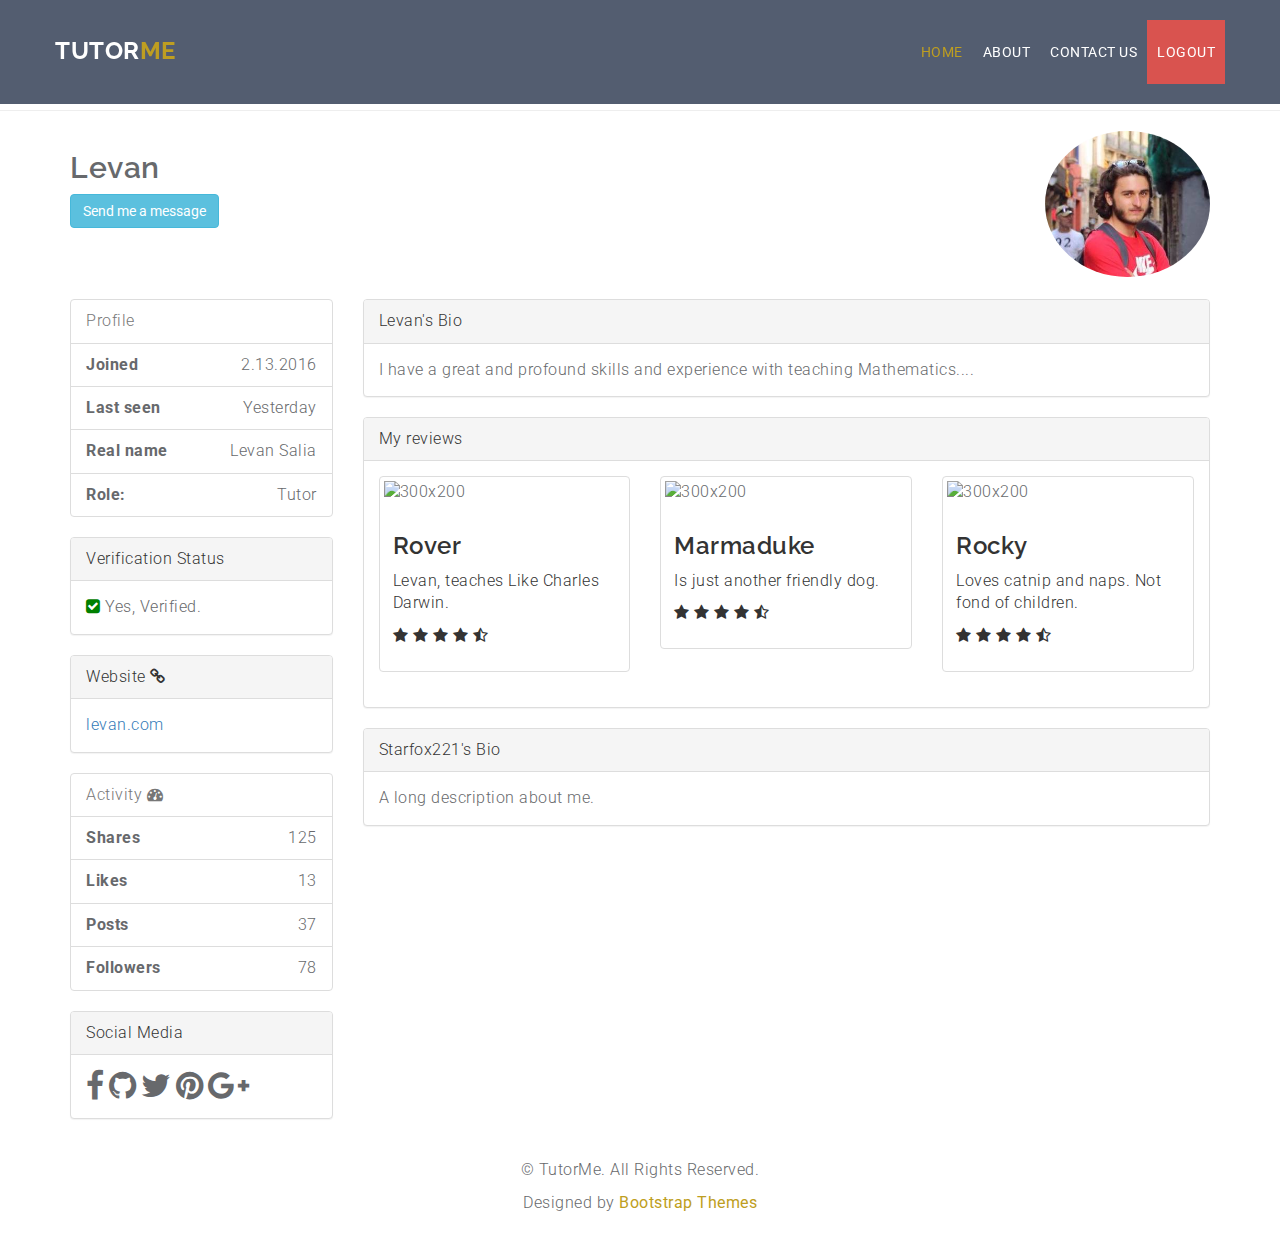
==== profile.html @ 0a0a4dcf "Correct the look of profile page" ====
<!DOCTYPE html>
<html lang="en">
  <head>
    <meta charset="utf-8">
    <meta name="viewport" content="width=device-width, initial-scale=1">
    <title>TutorMe</title>
    <meta name="description" content="Free Bootstrap Theme by BootstrapMade.com">
    <meta name="keywords" content="free website templates, free bootstrap themes, free template, free bootstrap, free website template">
    
    <link rel="stylesheet" type="text/css" href="https://fonts.googleapis.com/css?family=Roboto:400,300|Raleway:300,400,900,700italic,700,300,600">
    <link rel="stylesheet" type="text/css" href="css/jquery.bxslider.css">
    <link rel="stylesheet" type="text/css" href="css/font-awesome.min.css">
    <link rel="stylesheet" type="text/css" href="css/bootstrap.min.css">
    <link rel="stylesheet" type="text/css" href="css/animate.css">
    <link rel="stylesheet" type="text/css" href="css/style.css">
    <!-- =======================================================
        Theme Name: Baker
        Theme URL: https://bootstrapmade.com/baker-free-onepage-bootstrap-theme/
        Author: BootstrapMade.com
        Author URL: https://bootstrapmade.com
    ======================================================= -->
  </head>
  <body>

    <div class="loader"></div>
    <!--<div id="myDiv">-->
    <!--HEADER-->
    <div class="profile-header">

        <nav class="navbar navbar-default navbar-fixed-top" style="background-color: rgba(64,75,97, 0.9)">
          <div class="container">
            <div class="navbar-header">
              <button type="button" class="navbar-toggle" data-toggle="collapse" data-target="#myNavbar">
                <span class="icon-bar"></span>
                <span class="icon-bar"></span>
                <span class="icon-bar"></span>
              </button>
              <a class="navbar-brand" href="#">Tutor<span class="logo-dec">Me</span></a>
            </div>
            <div class="collapse navbar-collapse" id="myNavbar">
              <ul class="nav navbar-nav navbar-right">
                <li class="active"><a href="#main-header">Home</a></li>
                <li class=""><a href="#feature">About</a></li>
                <!--<li class=""><a href="#blog">Blog</a></li>-->
                <li class=""><a href="#contact">Contact Us</a></li>
                <li class="btn-danger"><a href="#">Logout</a></li>
              </ul>
            </div>
          </div>
        </nav>
        <div class="row">
          &nbsp;
        </div>
        <div class="row">
          &nbsp;
        </div>
        <div class="row">
          &nbsp;
        </div>
        <div class="row">
          &nbsp;
        </div>

        <div class="row">

          <hr class="">
          <div class="container target">
            <div class="row">
              <div class="col-sm-10">
                <h2 class="text-capitalize"> Levan </h2>

                <button type="button" class="btn btn-info">Send me a message</button>
                <br>
              </div>
              <div class="col-sm-2">
                <a href="#" class="pull-right">
                  <img title="profile image" class="img-circle img-responsive" src="img/rsz_levah.png"></a>

              </div>
            </div>
            <br>
            <div class="row">
              <div class="col-sm-3">
                <!--left col-->
                <ul class="list-group">
                  <li class="list-group-item text-muted" contenteditable="false">Profile</li>
                  <li class="list-group-item text-right"><span class="pull-left"><strong class="">Joined</strong></span> 2.13.2016</li>
                  <li class="list-group-item text-right"><span class="pull-left"><strong class="">Last seen</strong></span> Yesterday</li>
                  <li class="list-group-item text-right"><span class="pull-left"><strong class="">Real name</strong></span> Levan
                    Salia</li>
                  <li class="list-group-item text-right"><span class="pull-left"><strong class="">Role: </strong></span> Tutor

                  </li>
                </ul>
                <div class="panel panel-default">
                  <div class="panel-heading">Verification Status

                  </div>
                  <div class="panel-body"><i style="color:green" class="fa fa-check-square"></i> Yes, Verified.

                  </div>
                </div>
                <div class="panel panel-default">
                  <div class="panel-heading">Website <i class="fa fa-link fa-1x"></i>

                  </div>
                  <div class="panel-body"><a href="http://bootply.com" class="">levan.com</a>

                  </div>
                </div>

                <ul class="list-group">
                  <li class="list-group-item text-muted">Activity <i class="fa fa-dashboard fa-1x"></i>

                  </li>
                  <li class="list-group-item text-right"><span class="pull-left"><strong class="">Shares</strong></span> 125</li>
                  <li class="list-group-item text-right"><span class="pull-left"><strong class="">Likes</strong></span> 13</li>
                  <li class="list-group-item text-right"><span class="pull-left"><strong class="">Posts</strong></span> 37</li>
                  <li class="list-group-item text-right"><span class="pull-left"><strong class="">Followers</strong></span> 78</li>
                </ul>
                <div class="panel panel-default">
                  <div class="panel-heading">Social Media</div>
                  <div class="panel-body">	<i class="fa fa-facebook fa-2x"></i>  <i class="fa fa-github fa-2x"></i>
                    <i class="fa fa-twitter fa-2x"></i> <i class="fa fa-pinterest fa-2x"></i>  <i class="fa fa-google-plus fa-2x"></i>

                  </div>
                </div>
              </div>
              <!--/col-3-->
              <div class="col-sm-9" style="" contenteditable="false">
                <div class="panel panel-default">
                  <div class="panel-heading">Levan's Bio</div>
                  <div class="panel-body"> I have a great and profound skills and experience with teaching Mathematics....

                  </div>
                </div>
                <div class="panel panel-default target">
                  <div class="panel-heading" contenteditable="false">My reviews</div>
                  <div class="panel-body">
                    <div class="row">
                      <div class="col-md-4">
                        <div class="thumbnail">
                          <img alt="300x200" src="http://lorempixel.com/600/200/people">
                          <div class="caption">
                            <h3>
                              Rover
                            </h3>
                            <p>
                              Levan, teaches Like Charles Darwin.
                            </p>
                            <i class="fa fa-star"></i>
                            <i class="fa fa-star"></i>
                            <i class="fa fa-star"></i>
                            <i class="fa fa-star"></i>
                            <i class="fa fa-star fa-star-half-empty"></i>
                            <p>

                            </p>
                          </div>
                        </div>
                      </div>
                      <div class="col-md-4">
                        <div class="thumbnail">
                          <img alt="300x200" src="http://lorempixel.com/600/200/city">
                          <div class="caption">
                            <h3>
                              Marmaduke
                            </h3>
                            <p>
                              Is just another friendly dog.
                            </p>
                            <i class="fa fa-star"></i>
                            <i class="fa fa-star"></i>
                            <i class="fa fa-star"></i>
                            <i class="fa fa-star"></i>
                            <i class="fa fa-star fa-star-half-empty"></i>
                            <p>

                            </p>
                          </div>
                        </div>
                      </div>
                      <div class="col-md-4">
                        <div class="thumbnail">
                          <img alt="300x200" src="http://lorempixel.com/600/200/sports">
                          <div class="caption">
                            <h3>
                              Rocky
                            </h3>
                            <p>
                              Loves catnip and naps. Not fond of children.
                            </p>
                            <i class="fa fa-star"></i>
                            <i class="fa fa-star"></i>
                            <i class="fa fa-star"></i>
                            <i class="fa fa-star"></i>
                            <i class="fa fa-star fa-star-half-empty"></i>
                            <p>

                            </p>
                          </div>
                        </div>

                      </div>

                    </div>

                  </div>

                </div>
                <div class="panel panel-default">
                  <div class="panel-heading">Starfox221's Bio</div>
                  <div class="panel-body"> A long description about me.

                  </div>
                </div></div>


              <div id="push"></div>
            </div>
          </div>


        </div>
    </div>
    <!--/ HEADER-->
    <!---->
    <!---->
    <!---->
    <!---->
    <!---->
    <!---->
    <!---->
    <!---->
    <!---->
    <!---->
    <!---->
    <!---->
    <!---->
    <footer id="footer">
      <div class="container">
        <div class="row text-center">
          <p>&copy; TutorMe. All Rights Reserved.</p>
          <div class="credits">
            <!-- 
                All the links in the footer should remain intact. 
                You can delete the links only if you purchased the pro version.
                Licensing information: https://bootstrapmade.com/license/
                Purchase the pro version with working PHP/AJAX contact form: https://bootstrapmade.com/buy/?theme=Baker
            -->
            Designed  by <a href="https://bootstrapmade.com/">Bootstrap Themes</a>
        </div>
        </div>
      </div>
    </footer>
    <!---->
  <!--</div>-->

    <!--Login modal starts-->

    <div id="loginModal" class="modal fade" role="dialog">
      <div class="modal-dialog">
        <div class="modal-content">
          <div class="modal-header">
            <button type="button" class="close" data-dismiss="modal"><span aria-hidden="true">×</span><span class="sr-only">Close</span></button>
            <h4 class="modal-title" id="myModalLabel">Login to site.com</h4>
          </div>
          <div class="modal-body">
            <div class="row">
              <div class="col-xs-6">
                <div class="well">
                  <form id="loginForm" method="POST" action="/login/" novalidate="novalidate">
                    <div class="form-group">
                      <label for="username" class="control-label">Username</label>
                      <input type="text" class="form-control" id="username" name="username" value="" required="" title="Please enter you username" placeholder="example@gmail.com">
                      <span class="help-block"></span>
                    </div>
                    <div class="form-group">
                      <label for="password" class="control-label">Password</label>
                      <input type="password" class="form-control" id="password" name="password" value="" required="" title="Please enter your password">
                      <span class="help-block"></span>
                    </div>
                    <div id="loginErrorMsg" class="alert alert-error hide">Wrong username og password</div>
                    <div class="checkbox">
                      <label>
                        <input type="checkbox" name="remember" id="remember"> Remember login
                      </label>
                      <p class="help-block">(if this is a private computer)</p>
                    </div>
                    <button type="submit" class="btn btn-success btn-block">Login</button>
                    <a href="/forgot/" class="btn btn-default btn-block">Help to login</a>
                  </form>
                </div>
              </div>
              <div class="col-xs-6">
                <p class="lead">Register now for <span class="text-success">FREE</span></p>
                <ul class="list-unstyled" style="line-height: 2">
                  <li><span class="fa fa-check text-success"></span> See all your orders</li>
                  <li><span class="fa fa-check text-success"></span> Fast re-order</li>
                  <li><span class="fa fa-check text-success"></span> Save your favorites</li>
                  <li><span class="fa fa-check text-success"></span> Fast checkout</li>
                  <li><span class="fa fa-check text-success"></span> Get a gift <small>(only new customers)</small></li>
                  <li><a href="/read-more/"><u>Read more</u></a></li>
                </ul>
                <p><a href="/new-customer/" class="btn btn-info btn-block">Yes please, register now!</a></p>
              </div>
            </div>
          </div>
        </div>
      </div>
    </div>
    <!--Login modal ends-->


    <script src="js/jquery.min.js"></script>
    <script src="js/jquery.easing.min.js"></script>
    <script src="js/bootstrap.min.js"></script>
    <script src="js/wow.js"></script>
    <script src="js/jquery.bxslider.min.js"></script>
    <script src="js/custom.js"></script>
    <script src="contactform/contactform.js"></script>
    
  </body>
</html>
---- css/style.css ----
/*
    Theme Name: Baker
    Theme URL: https://bootstrapmade.com/baker-free-onepage-bootstrap-theme/
    Author: BootstrapMade.com
    Author URL: https://bootstrapmade.com
*/

body {
	line-height: 1.4;
	font-family: 'Roboto', sans-serif;
    color: #67696c;
    font-size: 16px;
    font-weight: 300;
    letter-spacing: 0.5px;
    overflow-x: hidden;
}
ol, ul {
	list-style: none;
}
blockquote, q {
	quotes: none;
}
blockquote:before, blockquote:after,
q:before, q:after {
	content: '';
	content: none;
}
table {
	border-collapse: collapse;
	border-spacing: 0;
}
h1, h2, h3, h4, h5, h6{
    font-family: 'Raleway', sans-serif;
    font-weight: 600;
}
.section-padding
{
    padding: 60px 0px;
}
#loader {
  position: absolute;
  left: 50%;
  top: 50%;
  z-index: 1;
  width: 150px;
  height: 150px;
  margin: -75px 0 0 -75px;
  border: 16px solid #f3f3f3;
  border-radius: 50%;
  border-top: 16px solid #3498db;
  width: 120px;
  height: 120px;
  -webkit-animation: spin 2s linear infinite;
  animation: spin 2s linear infinite;
}

@-webkit-keyframes spin {
  0% { -webkit-transform: rotate(0deg); }
  100% { -webkit-transform: rotate(360deg); }
}

@keyframes spin {
  0% { transform: rotate(0deg); }
  100% { transform: rotate(360deg); }
}

/* Add animation to "page content" */
.animate-bottom {
  position: relative;
  -webkit-animation-name: animatebottom;
  -webkit-animation-duration: 1s;
  animation-name: animatebottom;
  animation-duration: 1s
}

@-webkit-keyframes animatebottom {
  from { bottom:-100px; opacity:0 } 
  to { bottom:0px; opacity:1 }
}

@keyframes animatebottom { 
  from{ bottom:-100px; opacity:0 } 
  to{ bottom:0; opacity:1 }
}

/***********************************
************************************
HEADER 
************************************
***********************************/
.header{
    background: url('../img/teacher.jpg') no-repeat fixed center;
    background-size: cover;
    min-height: 650px;
    position: relative;
}
.bg-color
{
    background-color: rgba(0, 0, 0, 0.5);
    min-height: 650px;
}
#main-header
{
}
.navbar-default {
    background-color: transparent;
    border:0px;
    padding: 20px 0; 
    transition: all 0.3s;
}

.navbar-default .navbar-brand:focus, .navbar-default .navbar-brand:hover
{
    color: #002F2F;
}

.top-nav-collapse {
    padding: 0; 
    background: rgba(64,75,97, 0.9);
}

.logo-dec
{
    color: #be9e21;
}
.navbar-default .navbar-brand {
    color: #fff;
    font-family: 'Raleway', sans-serif;
    font-weight: 700;
}
.navbar-default .navbar-brand:hover, .navbar-default .navbar-brand:focus
{
    color: #fff;
}
.navbar-brand {
    padding: 0px;
    font-size: 24px;
    text-transform: uppercase;
    padding: 15px 0px;
    margin-top: 6px;
}
.navbar-default .navbar-nav > li > a
{
    padding: 5px 10px;
    font-size: 14px;
    line-height: 54px;
    font-weight: 400;
    text-transform: uppercase;
    background: transparent;
    color: #fff;
    -webkit-transition: color 0.2s ease-out;
    transition: color 0.2s ease-out;
}
.navbar-default .navbar-nav > .active > a, .navbar-default .navbar-nav > .active > a:focus, .navbar-default .navbar-nav > .active > a:hover {
    color: #be9e21;
    background-color: transparent;
}
.navbar-default .navbar-nav > li > a:focus, .navbar-default .navbar-nav > li > a:hover {
    background-color: transparent;
    color: #be9e21;
}
.banner-info
{
    padding-top: 140px;
    color: #fff;
}
.bnr-title, .bnr-sub-title
{
    font-family: 'Fira Sans', sans-serif;
}
h1.bnr-title
{
    font-size: 18px;
    text-transform: uppercase;
    letter-spacing: 2px;
}
h2.bnr-sub-title
{
    font-size: 45px;
    text-transform: uppercase;
    padding: 20px 0px;
    font-weight: 700;
}
.bnr-para
{
    font-weight: 300;
}
.btn-download, .btn-more, .btn-download:hover, .btn-download:focus, .btn-more:focus
{
    text-transform: uppercase;
    margin-top: 50px;
    color: #fff;
    border: 0;
    font-size: 14px;
    font-weight: 300;
    line-height: 24px;
    padding: 10px 30px;
    border-radius: 60px;
    margin: 50px 10px 0 0;
    outline: none !important;
    -webkit-backface-visibility: hidden;
    backface-visibility: hidden;
    transition: all 0.3s;
}


.btn-download
{
    background-color: #be9e21;
}
.btn-more, .btn-more:focus
{
    margin-left: 15px;
    border: 1px solid #be9e21;
    color: #be9e21;
}

.btn-more:hover {
    background: #be9e21;
    color: #fff;
}

.overlay-detail a i{
   text-align: center;
   position: absolute;
   bottom: 25px;
   font-size: 38px;
   color: #fff;
}
/***********************************
************************************
features
************************************
***********************************/
.title, .service-title
{
    font-family: 'Fira Sans', sans-serif;
    font-size: 35px;
    text-transform: uppercase;
}
.item-img
{
    margin-bottom: 15px;
}
.sub-title
{
    font-size: 20px;
}
.bottom-line
{
    margin-top: 20px;
    margin-bottom: 40px;
    border: 0;
    border-top: 0px;
    height: 3px;
    width: 40px;
    background-color: #BE9E21;
}
.wrap-item h3 {
    font-size: 24px;
    line-height: 25px;
}
.pad-bt15 {
    padding-bottom: 15px;
}
.sec-sub-title
{
    padding-top: 30px;
}
.sec-sub-title {
    font-size: 16px;
    font-weight: bold;
    color: #002F2F;
    text-transform: uppercase;
    margin: 25px 0px;
    line-height: 1.7;
}
#service
{
    background-color: #F3F4F8;
}
ul.service-list li i
{
    color: #002F2F;
    padding-right: 10px;
}
.learn-more, .learn-more:hover, .learn-more:focus {
    height: 50px;
    width: 175px;
    background: #046380;
    display: inline-block;
    text-align: center;
    color: #ffffff;
    line-height: 50px;
    text-transform: uppercase;
    font-size: 16px;
    text-decoration: none;
    margin-right: 10px;
    margin-top: 45px;
    text-decoration: none;
    transition: all 0.3s;
    -webkit-transition: all 0.3s;
}
.visit-portfolio, .visit-portfolio:hover, .visit-portfolio:focus {
    height: 50px;
    width: 175px;
    display: inline-block;
    text-align: center;
    color: #495376;
    line-height: 50px;
    text-transform: uppercase;
    font-size: 16px;
    text-decoration: none;
    border: 1px solid #838aa1;
    margin-top: 45px;
    transition: all 0.3s;
    -webkit-transition: all 0.3s;
}
.bx-wrapper img {
    width: 70px;
    display: inline-block;
    border-radius: 50%;
    border: 5px solid #fff;
    margin-bottom: 15px;
}
.service-item h3 span
{
    opacity: 0.7;
    font-size: 75px;
    line-height: 1;
    text-transform: uppercase;
    letter-spacing: -5px;
    font-weight: 900;
    padding-right: 6px;
}
.service-item h3
{
    font-weight: 700;
}
.service-item p
{
    opacity: 0.6;
    color: inherit;
    padding: 10px 0px;
}
.service-item a
{
    color: #be9e21;
}
.mr-btn-15
{
    margin-bottom: 15px;
}
.padding-right-zero
{
    padding-right: 0px !important;
}
.bx-wrapper {
    margin: 0 auto 35px;
}
.portfolio-item
{
    position:relative;
    overflow:hidden;
}
.portfolio-item figure
{
    margin:0;
    padding:0;
    position:relative;
    cursor:pointer;
}
.portfolio-item figure img {
    display:block;
    position:relative;
    z-index:10;
    margin:-15px 0
}
.portfolio-item figure figcaption {
    display:block;
    position:absolute;
    z-index:5;
    -webkit-box-sizing:border-box;
    -moz-box-sizing:border-box;
    box-sizing:border-box
}
.portfolio-item figure h2 {
    font-family: 'Fira Sans', sans-serif;
    color:#fff;
    font-size:20px;
    text-align:left;
    padding-bottom:15px;
}
.portfolio-item figure p {
    display:block;
    line-height:18px;
    margin:0;
    color:#fff;
    text-align:left
}
.portfolio-item figure figcaption {
    top:0;
    left:0;
    width:100%;
    height:100%;
    padding: 59px 30px;
    background-color: #BE9E21;
    backface-visibility:hidden;
    -webkit-transform:rotateY(-180deg);
    -moz-transform:rotateY(-180deg);
    transform:rotateY(-180deg);
    -webkit-transition:all .5s;
    -moz-transition:all .5s;
    transition:all .5s;
    text-align: center;
}
.portfolio-item figure img {
    backface-visibility:hidden;
    -webkit-transition:all .5s;
    -moz-transition:all .5s;
    transition:all .5s
}
.portfolio-item figure:hover img,figure.hover img {
    -webkit-transform:rotateY(180deg);
    -moz-transform:rotateY(180deg);
    transform:rotateY(180deg)
}
.portfolio-item figure:hover figcaption,figure.hover figcaption {
    -webkit-transform:rotateY(0);
    -moz-transform:rotateY(0);
    transform:rotateY(0)
}
/***********************************
************************************
TESTIMONIAL
************************************
***********************************/
#testimonial
{
    background: url('../img/bg.jpg') no-repeat;
    background-size: cover;
    min-height: 390px;
}
.bg-testicolor{
    background-color: RGBA(73, 84, 105, 0.61);
    min-height: 390px;
}
.white
{
    color: #fff !important;
}
.testimonial-item ul li blockquote {
    font-size: 18px;
    line-height: 32px;
    color: #fff;
    font-weight: 300;
    text-shadow: 1px 1px 2px #333;
    text-align: center;
    display: inline-block;
    width: 100%;
    margin: 20px 0;
    padding: 0 80px;
    position: relative;
    border: 0;
}
.testimonial-item ul li  small {
    font-size: 16px;
    color: #fff;
    font-weight: 400;
    text-shadow: 1px 1px 2px #333;
    text-align: center;
    display: inline-block;
    width: 100%;
}
.bx-viewport
{
    height: 235px !important;
    background-color: transparent !important;
    border: 0px none !important;
    box-shadow: none !important;
}
.testimonial-item ul li blockquote::before {
    content: '“';
    left: 30px;
}
.testimonial-item ul li blockquote::before, .testimonial-item ul li blockquote::after {
    position: absolute;
    font-weight: 300;
    font-size: 3em;
    font-family: Georgia, serif;
    color: #ccc;
    top: 62%;
}
.testimonial-item ul li blockquote::after {
    content: '”';
    right: 30px;
}
/***********************************
************************************
Blog
************************************
***********************************/
.blog-info h2 {
    text-transform: capitalize;
    font-weight: 600;
    font-size: 20px;
    letter-spacing: 1px;
    padding-top: 5px;
}
.blog-comment {
    margin-top: 12px;
    min-height: 30px;
}
.blog-info p, .blog-comment p
{
    color: #949494;
}
.blog-comment p:first-child {
    float: left;
}
.blog-comment p:last-child {
    float: right;
    margin-right: 0;
}
.blog-comment p i
{
    color: #949494;
}
.read-more {
    color: #949494;
    margin-top: 15px;
    display: inline-block;
}
.blog-img
{
    position: relative;
    margin-bottom: 20px;
    overflow: hidden;
}
.blog-img img:hover {
    opacity: 1;
    -webkit-transform: scale(1.05);
    -moz-transform: scale(1.05);
    -ms-transform: scale(1.05);
    -o-transform: scale(1.05);
    transform: scale(1.05);
}
.blog-img img {
    width: 100%;
    opacity: 0.8;
    -webkit-transition: all 0.5s linear;
    -moz-transition: all 0.5s linear;
    -ms-transition: all 0.5s linear;
    -o-transition: all 0.5s linear;
    transition: all 0.5s linear;
}
/***********************************
************************************
contact
************************************
***********************************/
#contact
{
    background-color: rgb(73, 84, 105);
}
.btn-submit, .btn-submit:hover, .btn-submit:focus
{
    background-color: transparent;
    border-radius: 60px;
    color: #be9e21;
    font-weight: 400;
    border: 1px solid #be9e21;
    font-size: 14px;
    padding: 6px 20px;
}
.form-control
{
    background-color: transparent;
    border-radius: 0px;
    color: #be9e21 !important;
    border-color: #be9e21;
}
.form-control:focus {
    border-color: #be9e21;
    outline: 0;
    -webkit-box-shadow: inset 0 1px 1px rgba(0,0,0,.075),0 0 8px rgba(102,175,233,.6);
    box-shadow: inset 0 1px 1px rgba(0,0,0,.075),0 0 8px rgba(102,175,233,.6);
}
.contact-form input.form-control{
    color: #fff;
}

.validation {
    color: red;
    display:none;
    margin: 0 0 20px;
    font-weight:400;
    font-size:13px;
}

#sendmessage {
    color: green;
    border:1px solid green;
    display:none;
    text-align:center;
    padding:15px;
    font-weight:600;
    margin-bottom:15px;
}

#errormessage {
    color: red;
    display:none;
    border:1px solid red;
    text-align:center;
    padding:15px;
    font-weight:600;
    margin-bottom:15px;
}

#sendmessage.show, #errormessage.show, .show {
    display:block;
}

.loction-info p
{
    margin-bottom: 25px;
}
.loction-info p i
{
    color: #be9e21;
}
/***********************************
************************************
contact
************************************
***********************************/
#footer
{
    padding: 20px 0px;
}
.scrollToTop {
    position: fixed;
    bottom: 12px;
    right: 12px;
    width: 42px;
    height: 42px;
    color: #ffffff;
    background: #be9e21;
    font-size: 14px;
    line-height: 42px;
    text-align: center;
    z-index: 100;
    cursor: pointer;
    display: none;
}
.white-bg
{
    background-color: #fff;
}
#footer a{
    color: #be9e21;
    font-weight: 400;
}
/***********************************
************************************
Responsive media queries
************************************
***********************************/
/***********************************
************************************
cta
************************************
***********************************/
.cta {
    background-color: rgb(73, 84, 105);
}
.cta .cta-info {
    
    width: 100%;
    float: left;
    padding: 30px 25px 30px 15px;
    border-radius: 5px;
}
.cta .cta-info .cta-txt h3 {
    font-size: 32px;
    margin-bottom: 10px;
}
.cta .cta-info .cta-btn {
    margin-top: 16px;
    background-color: rgb(190, 158, 33);
    padding: 20px 50px;
    color: #FFF;
    font-size: 22px;
    display: inline-block;
    transition: all 0.5s ease-in 0s;
}
/***********************************
************************************
Responsive media queries
************************************
***********************************/
@media (min-width: 768px) and (max-width: 980px) {
    .service-item, .blog-sec, .wrap-item, .loction-info{
    margin-bottom: 15px;
}
.portfolio-item figure figcaption{
    padding: 55px 30px;
}
.padding-right-zero{
    padding-right: 15px !important;
}
}
@media (min-width: 451px) and (max-width: 767px) {
    .service-item, .blog-sec, .wrap-item, .loction-info{
    margin-bottom: 15px;
}
}
@media (min-width: 20px) and (max-width: 450px) {
.navbar-default .navbar-brand {
    padding-left: 16px;
    margin-top: 0px;
}
.banner-info {
    padding-top: 40px;
}
h1.bnr-title {
    font-size: 16px;
}
h2.bnr-sub-title {
    font-size: 33px;
}
body{
    font-size: 14px;
}
.btn-download, .btn-more, .btn-download:hover, .btn-more:hover, .btn-download:focus, .btn-more:focus {
    font-size: 12px;
    padding: 7px 18px;
}
.wrap-item h3 {
    font-size: 18px;
}
.title, .service-title {
    font-size: 28px;
}
.sub-title {
    font-size: 15px;
}
.service-item, .blog-sec, .wrap-item, .loction-info{
    margin-bottom: 15px;
}
.loction-info{
    padding: 0px 15px;
}
.portfolio-item figure figcaption {
    padding: 30px 30px;
}
.padding-right-zero{
    padding-right: 15px !important;
}
.portfolio-item figure p{
    font-size: 14px;
}
.portfolio-item figure h2{
    font-size: 18px;
}
.testimonial-item ul li blockquote {
    font-size: 14px;
    line-height: 22px;
    margin: 10px 0;
    padding: 0 40px;
}
.navbar-default .navbar-nav > li > a{
    line-height: 22px;
    text-align: center;
}
}
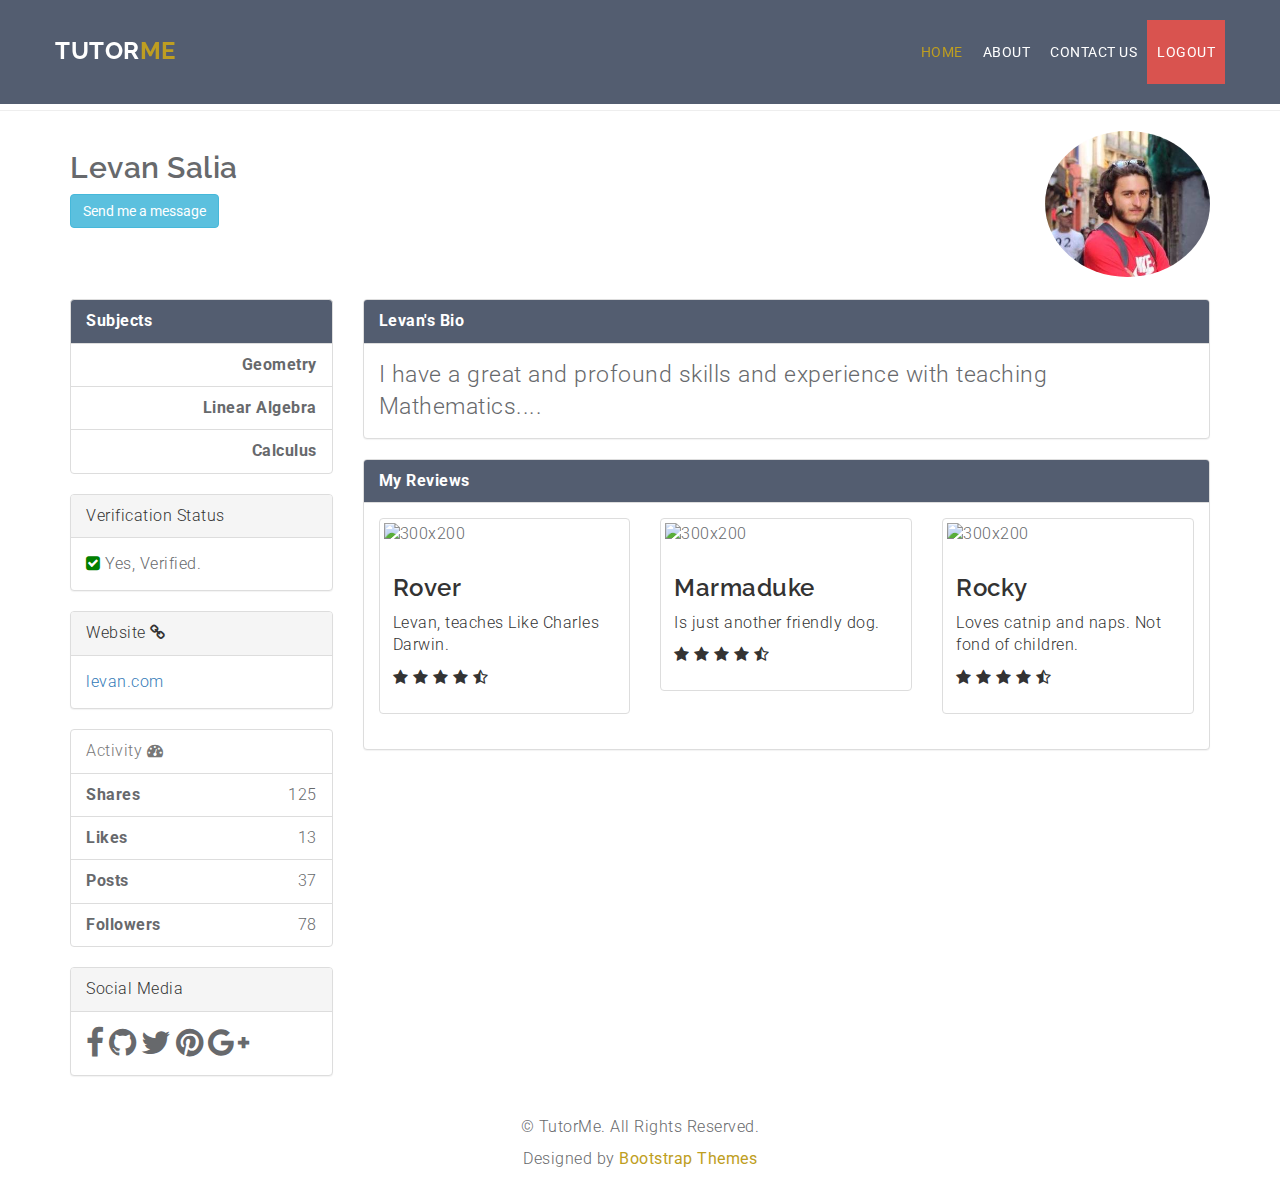
==== commit 9e586314: "Update profile page" ====
--- a/profile.html
+++ b/profile.html
@@ -35,14 +35,14 @@
                 <span class="icon-bar"></span>
                 <span class="icon-bar"></span>
               </button>
-              <a class="navbar-brand" href="#">Tutor<span class="logo-dec">Me</span></a>
+              <a class="navbar-brand" href="index.html">Tutor<span class="logo-dec">Me</span></a>
             </div>
             <div class="collapse navbar-collapse" id="myNavbar">
               <ul class="nav navbar-nav navbar-right">
-                <li class="active"><a href="#main-header">Home</a></li>
-                <li class=""><a href="#feature">About</a></li>
+                <li class="active"><a href="index.html#main-header">Home</a></li>
+                <li class=""><a href="index.html#feature">About</a></li>
                 <!--<li class=""><a href="#blog">Blog</a></li>-->
-                <li class=""><a href="#contact">Contact Us</a></li>
+                <li class=""><a href="index.html#contact">Contact Us</a></li>
                 <li class="btn-danger"><a href="#">Logout</a></li>
               </ul>
             </div>
@@ -67,9 +67,9 @@
           <div class="container target">
             <div class="row">
               <div class="col-sm-10">
-                <h2 class="text-capitalize"> Levan </h2>
-
-                <button type="button" class="btn btn-info">Send me a message</button>
+                <h2 class="text-capitalize"> Levan Salia</h2>
+
+                <button type="button" class="btn btn-info" data-toggle="modal" data-target="#messageSender">Send me a message</button>
                 <br>
               </div>
               <div class="col-sm-2">
@@ -83,14 +83,13 @@
               <div class="col-sm-3">
                 <!--left col-->
                 <ul class="list-group">
-                  <li class="list-group-item text-muted" contenteditable="false">Profile</li>
-                  <li class="list-group-item text-right"><span class="pull-left"><strong class="">Joined</strong></span> 2.13.2016</li>
-                  <li class="list-group-item text-right"><span class="pull-left"><strong class="">Last seen</strong></span> Yesterday</li>
-                  <li class="list-group-item text-right"><span class="pull-left"><strong class="">Real name</strong></span> Levan
-                    Salia</li>
-                  <li class="list-group-item text-right"><span class="pull-left"><strong class="">Role: </strong></span> Tutor
-
+                  <li class="list-group-item text-muted white" contenteditable="false" style="background-color: rgba(64,75,97, 0.9); color: white">
+                    <b>Subjects</b>
                   </li>
+                  <li class="list-group-item text-right"><span class="pull-right"><strong class=""></strong></span> <b>Geometry</b></li>
+                  <li class="list-group-item text-right"><span class="pull-left"><strong class=""></strong></span> <b>Linear Algebra</b></li>
+                  <li class="list-group-item text-right"><span class="pull-left"><strong class=""></strong></span> <b>Calculus</b></li>
+
                 </ul>
                 <div class="panel panel-default">
                   <div class="panel-heading">Verification Status
@@ -129,13 +128,13 @@
               <!--/col-3-->
               <div class="col-sm-9" style="" contenteditable="false">
                 <div class="panel panel-default">
-                  <div class="panel-heading">Levan's Bio</div>
-                  <div class="panel-body"> I have a great and profound skills and experience with teaching Mathematics....
+                  <div class="panel-heading" style="background-color: rgba(64,75,97, 0.9);  color: white"><b>Levan's Bio</b></div>
+                  <div class="panel-body" style="font-size: 23px;"> I have a great and profound skills and experience with teaching Mathematics....
 
                   </div>
                 </div>
                 <div class="panel panel-default target">
-                  <div class="panel-heading" contenteditable="false">My reviews</div>
+                  <div class="panel-heading" style="background-color: rgba(64,75,97, 0.9);  color: white"><b>My Reviews</b></div>
                   <div class="panel-body">
                     <div class="row">
                       <div class="col-md-4">
@@ -208,12 +207,7 @@
                   </div>
 
                 </div>
-                <div class="panel panel-default">
-                  <div class="panel-heading">Starfox221's Bio</div>
-                  <div class="panel-body"> A long description about me.
-
-                  </div>
-                </div></div>
+                </div>
 
 
               <div id="push"></div>
@@ -256,60 +250,73 @@
     <!---->
   <!--</div>-->
 
-    <!--Login modal starts-->
-
-    <div id="loginModal" class="modal fade" role="dialog">
+    <!--Message sender Modal-->
+
+    <div id="messageSender" class="modal fade" role="dialog">
       <div class="modal-dialog">
         <div class="modal-content">
           <div class="modal-header">
             <button type="button" class="close" data-dismiss="modal"><span aria-hidden="true">×</span><span class="sr-only">Close</span></button>
-            <h4 class="modal-title" id="myModalLabel">Login to site.com</h4>
+            <h4 class="modal-title" id="myModalLabel">Send message to <i>Levan</i></h4>
           </div>
           <div class="modal-body">
             <div class="row">
-              <div class="col-xs-6">
-                <div class="well">
-                  <form id="loginForm" method="POST" action="/login/" novalidate="novalidate">
-                    <div class="form-group">
-                      <label for="username" class="control-label">Username</label>
-                      <input type="text" class="form-control" id="username" name="username" value="" required="" title="Please enter you username" placeholder="example@gmail.com">
-                      <span class="help-block"></span>
+
+              <div class="col-md-1"></div>
+              <div class="col-md-10">
+              <form class="form-horizontal">
+                <div class="form-group">
+                  <label for="inputFullname" class="control-label col-xs-2">Fullname</label>
+                  <div class="col-xs-10">
+                    <input type="text" class="form-control" id="inputFullname" placeholder="Full name">
+                  </div>
+                </div>
+                <div></div>
+                <div class="form-group">
+                  <label for="inputEmail" class="control-label col-xs-2">Email</label>
+                  <div class="col-xs-10">
+                    <input type="email" class="form-control" id="inputEmail" placeholder="Email">
+                  </div>
+                </div>
+                <div></div>
+                <!-- Inline checkboxes -->
+                <label for="subjects">Subject</label>
+                <div class="form-group pull-right">
+                  <label class="checkbox-inline"><input type="checkbox" name="sports"> Geometry</label>
+                  <label class="checkbox-inline"><input type="checkbox" name="sports"> Linear Algebra</label>
+                  <label class="checkbox-inline"><input type="checkbox" name="sports"> Calculus</label>
+                </div>
+                <div></div>
+                <div class="form-group">
+                  <label for="inputMessage" class="control-label col-xs-2">Message</label>
+                  <div class="col-xs-10">
+                    <textarea class="form-control input-lg" id="inputMessage" placeholder="Message"> You message here </textarea>
+                  </div>
+                </div>
+                <div></div>
+                <!--<div class="form-group">
+                  <div class="col-xs-offset-2 col-xs-10">
+                    <div class="checkbox">
+                      <label><input type="checkbox"> Remember me</label>
                     </div>
-                    <div class="form-group">
-                      <label for="password" class="control-label">Password</label>
-                      <input type="password" class="form-control" id="password" name="password" value="" required="" title="Please enter your password">
-                      <span class="help-block"></span>
-                    </div>
-                    <div id="loginErrorMsg" class="alert alert-error hide">Wrong username og password</div>
-                    <div class="checkbox">
-                      <label>
-                        <input type="checkbox" name="remember" id="remember"> Remember login
-                      </label>
-                      <p class="help-block">(if this is a private computer)</p>
-                    </div>
-                    <button type="submit" class="btn btn-success btn-block">Login</button>
-                    <a href="/forgot/" class="btn btn-default btn-block">Help to login</a>
-                  </form>
-                </div>
+                  </div>
+                </div>-->
+                <div class="form-group">
+                  <div class="pull-right">
+                    <button type="button" class="btn btn-primary" data-dismiss="modal">Send</button>
+                    <button type="button" class="btn btn-danger" data-dismiss="modal">Cancel</button>
+                  </div>
+                </div>
+              </form>
               </div>
-              <div class="col-xs-6">
-                <p class="lead">Register now for <span class="text-success">FREE</span></p>
-                <ul class="list-unstyled" style="line-height: 2">
-                  <li><span class="fa fa-check text-success"></span> See all your orders</li>
-                  <li><span class="fa fa-check text-success"></span> Fast re-order</li>
-                  <li><span class="fa fa-check text-success"></span> Save your favorites</li>
-                  <li><span class="fa fa-check text-success"></span> Fast checkout</li>
-                  <li><span class="fa fa-check text-success"></span> Get a gift <small>(only new customers)</small></li>
-                  <li><a href="/read-more/"><u>Read more</u></a></li>
-                </ul>
-                <p><a href="/new-customer/" class="btn btn-info btn-block">Yes please, register now!</a></p>
-              </div>
+
+              <div class="col-md-1"></div>
+
             </div>
           </div>
         </div>
       </div>
     </div>
-    <!--Login modal ends-->
 
 
     <script src="js/jquery.min.js"></script>
